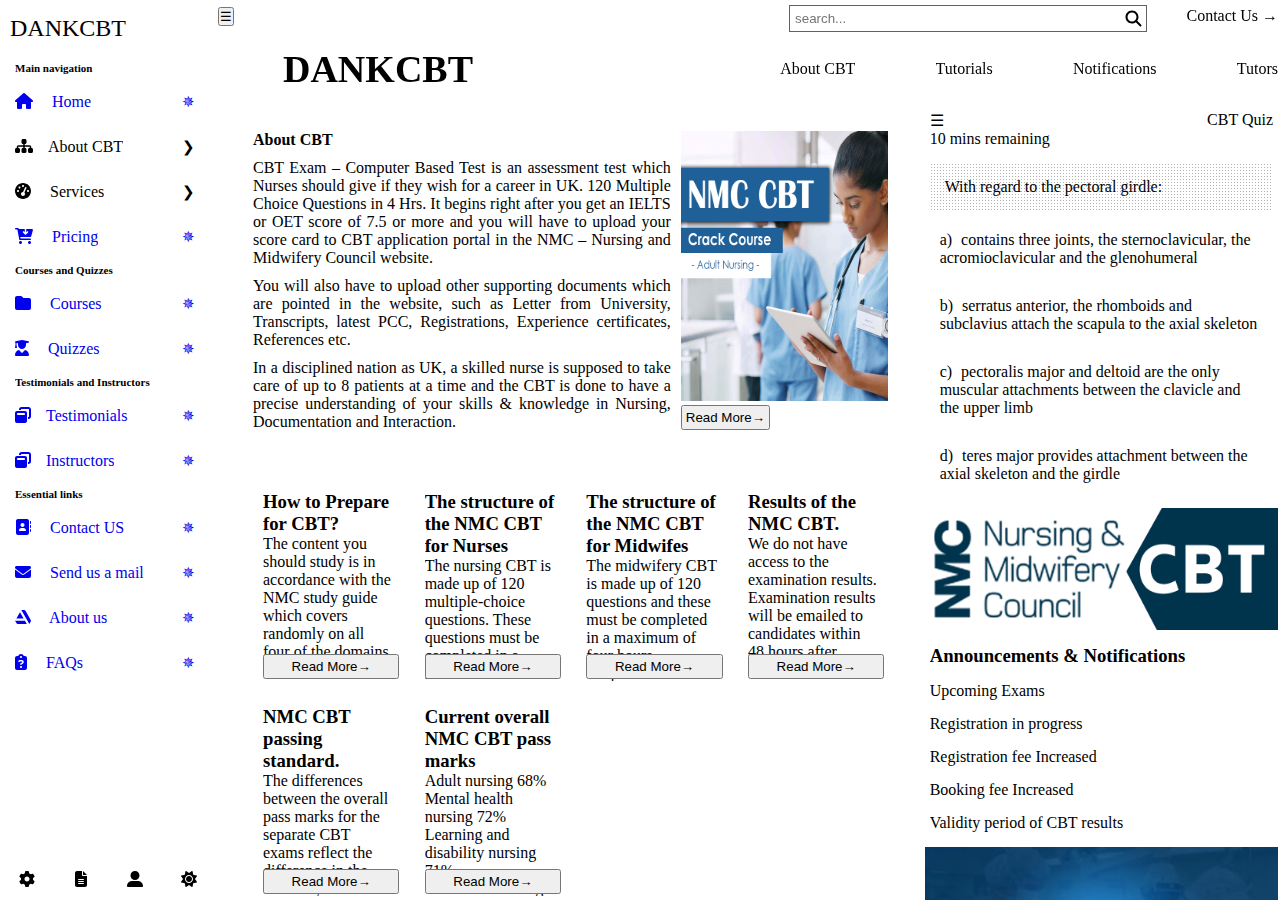
==== index.html @ aaccd307 "my commit" ====
<!DOCTYPE html>
<html lang="en">
<head>
    <meta charset="UTF-8">
    <meta http-equiv="X-UA-Compatible" content="IE=edge">
    <meta name="viewport" content="width=device-width, initial-scale=1.0">
    <link rel="shortcut icon" href="./assets/favicon_io/android-chrome-512x512.png" type="image/x-icon">
    <link rel="stylesheet" href="./css/style.css">
    <script async src="./assets/fontawesome/js/all.min.js"></script>
    <script defer src="./js/sidebar.js" type="module"></script>
    <title>|DankCBT|Home|</title>
</head>
<body class="sunn-theme">
    <div id="app">
        <div class="sidebar ">
            <div class="sidebar-header">
                DANKCBT 
            </div>
            <div class="sidebar-navs">
                <h5 class="nav-title">Main navigation</h5>
                <div class="main-navigation nav-group">

                    <a class="nav-link active" href="javascript:void(0)">
                        <div><i class="fa-solid fa-house nav-icon"></i><span> Home</span></div>
                        <div class="side-icon"><span>&#10037;</span></div>
                    </a>
                    <div class="nav-item " href="javascript:void(0)">
                        <div class="nav-link">
                            <div><i class="fa-solid fa-sitemap nav-icon"></i><span>About CBT</span> </div>
                            <div class="side-icon">&#10095;</div> 
                        </div>
                        <div class="nav-dropdown">
                            <a href="javascript:void(0)"><span>About NMC CBT</span> <span>&#9784</span></a>
                            <a href="javascript:void(0)"><span>CBT Structure</span> <span>&#9784</span></a>
                            <a href="javascript:void(0)"><span>NMC CBT Results</span> <span>&#9784</span></a>
                        </div>
                    </div>
                    <div class="nav-item" href="javascript:void(0)">
                        <div class="nav-link ">
                            <div><i class="fa-solid fa-gauge-high nav-icon"></i><span> Services</span></div>
                            <div class="side-icon"><span>&#10095;</span></div>
                        </div>
                        <div  class="nav-dropdown bg-radial">
                            <a href="javascript:void(0)"><span>NMC CBT Booking</span> <span>&#9784</span></a>
                            <a href="javascript:void(0)"><span>NMC registration Process</span> <span>&#9784</span></a>
                            <a href="javascript:void(0)"><span>CBT learning platform</span> <span>&#9784</span></a>
                            <a href="javascript:void(0)"><span>CBT practice quiz</span> <span>&#9784</span></a>
                            <a href="javascript:void(0)"><span>Interview Process</span> <span>&#9784</span></a>
                            <a href="javascript:void(0)"><span>CV process</span> <span>&#9784</span></a>
                            <a href="javascript:void(0)"><span>Job Application Process</span> <span>&#9784</span></a>
                            <a href="javascript:void(0)"><span>Visa Application Process</span> <span>&#9784</span></a>      
                        </div>
                    </div>
                    <a class="nav-link " href="javascript:void(0)">
                        <div><i class="fa-solid fa-cart-arrow-down nav-icon"></i><span> Pricing</span></div>
                        <div class="side-icon"><span>&#10037;</span></div>
                    </a>
                </div>

                <h5 class="nav-title">Courses and Quizzes</h5>
                <div class="courses-quizzes nav-group">
                    <a class="nav-link" href="javascript:void(0)">
                        <div><i class="fa-solid fa-folder nav-icon"></i><span> Courses</span></div>
                        <div class="side-icon"><span>&#10037;</span></div>
                    </a> 
                    <a class="nav-link" href="javascript:void(0)">
                        <div><i class="fa-solid fa-user-graduate nav-icon"></i><Span> Quizzes</Span></div>
                        <div class="side-icon"><span>&#10037;</span></div>
                    </a>
                </div>

                <h5 class="nav-title">Testimonials and Instructors</h5>
                <div class="testimonials nav-group">
                    <a class="nav-link" href="javascript:void(0)">
                        <div><i class="fa-solid fa-window-restore nav-icon"></i><span>Testimonials</span></div>
                        <div class="side-icon"><span>&#10037;</span></div>
                    </a>
                    <a class="nav-link" href="javascript:void(0)">
                        <div><i class="fa-solid fa-window-restore nav-icon"></i><span>Instructors</span></div>
                        <div class="side-icon"><span>&#10037;</span></div>
                    </a>
                </div>

                <h5 class="nav-title">Essential links</h5>
                <div class="essential-link nav-group">
                    <a class="nav-link" href="javascript:void(0)">
                        <div><i class="fa-solid fa-address-book nav-icon"></i><span> Contact US</span></div>
                        <div class="side-icon"><span>&#10037;</span></div>
                    </a>
                    <a class="nav-link" href="javascript:void(0)">
                        <div><i class="fa-solid fa-envelope nav-icon"></i><span> Send us a mail</span></div>
                        <div class="side-icon"><span>&#10037;</span></div> 
                    </a>
                    <a class="nav-link" href="javascript:void(0)">
                        <div><i class="fa-brands fa-artstation nav-icon"></i><span> About us</span></div>
                        <div class="side-icon"><span>&#10037;</span></div>
                    </a>
                    <a class="nav-link" href="javascript:void(0)">
                        <div><i class="fa-solid fa-clipboard-question nav-icon"></i></i><span> FAQs</span></div>
                        <div class="side-icon"><span><span>&#10037;</span></span></div>
                    </a>
                </div>
            </div>
            <div class="sidebar-footer">
                <div class="settings sidebar-footer-item" title="settings"><i class="fa-solid fa-gear"></i></div>
                <div class="quiz sidebar-footer-item" title="quiz"><i class="fa-solid fa-file-lines"></i></div>
                <div class="user-account sidebar-footer-item" title="account"><i class="fa-solid fa-user-large"></i></div>
                <div class="theme sidebar-footer-item" title="theme"><i class="fa-solid fa-sun"></i></div>
            </div>
            <div class="sidebar-modal bg-radial">
                <div class="sidebar-modal-btn-close">&times;</div>
                <div class="settings modal-item">
                    <div>
                        <div>
                            <input type="checkbox" name="cookie" id="cookie" data-id="cookie-notice">
                            <label for="cookie">Allow Cookies</label>
                        </div>
                        <div>
                            <input type="checkbox" name="data-collection" id="data-collection" data-id="data-collection-notice">
                            <label for="data-collection">Permit Data Collection</label>
                        </div>
                        <div>
                            <input type="checkbox" name="data-storage" id="data-storage" data-id="storage-notice">
                            <label for="data-storage">Allow Data storage</label>
                        </div>
                        <div>
                            <input type="checkbox" name="data-protection" id="data-protection" data-id="data-protection-notice">
                            <label for="data-protection">Data Protection Policy</label>
                        </div>
                        <div>
                            <input type="checkbox" name="privacy-policy" id="privacy-policy" data-id="privacy-policy">
                            <label for="privacy-policy">Read our privacy policy</label>
                        </div>
                        <div>
                            <input type="checkbox" name="install-pwa" id="install-pwa" data-id="install-pwa">
                            <label for="install-pwa">install as an PWA app</label>
                        </div>
                    </div>

                </div>
                <div class="quiz modal-item">
                    <div>
                        <div>
                            <input type="checkbox" name="install-android" id="install-android">
                            <label for="install-android">install Android Quiz App</label>  
                        </div>
                        <div>
                            <input type="checkbox" name="install-windows" id="install-windows">
                            <label for="install-windows">install Windows Quiz App</label>  
                        </div>
                        <div>
                            <span>&rarr;</span>
                            <label for="web">Visit Our Web Quiz App</label>  
                        </div>
                    </div>
                </div>
                <div class="user-acount modal-item">
                    <div class="image-group">
                        <div class="account-image">
                            <img src="./assets/images/profile/4zevar160400009.jpg" alt="">
                        </div>
                        <div class="btn-login"><span>Login</span> <span style="font-size:28px;">&rarr;</span></div>
                        <div class="btn-logout"><span>Logout</span> <span style="font-size:28px;">&rarr;</span></div>
                    </div>
                    <div class="account-details">
                        <div><div>Username:</div><div>Anita Karikari</div></div>
                        <div><div>email:</div><div>Anita Karikari</div></div>
                    </div>
                </div>
                <div class="theme modal-item">
                    <div class="tab">
                        <div class="tab-header">
                            <h4 class="tab-item active">Light Themes</h4>
                            <h4 class="tab-item">Dark Themes</h4>
                        </div>
                       
                        <div class="tab-content">
                            <div class="light-content content-item active">
                                <div class="light-theme light" data-theme="light-theme">
                                    <span>Light Theme</span>
                                    <label class="switch">
                                        <input type="checkbox">
                                        <span class="slider round"></span>
                                    </label>
                                </div>
                                <div class="light-theme gray" data-theme="gray-theme">
                                    <span>Gray Theme</span>
                                    <label class="switch">
                                        <input type="checkbox">
                                        <span class="slider round"></span>
                                    </label>
                                </div>
                                <div class="light-theme sunny" data-theme="sunny-theme">
                                    <span>Sunny Theme</span>
                                    <label class="switch">
                                        <input type="checkbox">
                                        <span class="slider round"></span>
                                    </label>
                                </div>
                            </div>
    
                            <div class="dark-content content-item">
                                <div class="dark-theme dark" data-theme="dark-theme">
                                    <span>Dark Theme</span>
                                    <label class="switch">
                                        <input type="checkbox" name="dark-theme">
                                        <span class="slider round"></span>
                                    </label>
                                </div>
                                <div class="dark-theme Black" data-theme="black-theme">
                                    <span>Black Theme</span>
                                    <label class="switch">
                                        <input type="checkbox">
                                        <span class="slider round"></span>
                                    </label>
                                </div>
                            </div>    
                        </div>
    
                    </div>
                </div>
                
            </div>
        </div>
        <div class="content bg-radial">
            <header class="big-header bg-radial">
                <div class="toolbar-1 bg-radial">
                    <button class="close">&#9776;</button>
                    <div class="toolbar-1-aside toolbar-item">
                        <div class="search">
                            <input type="search" name="search" id="search" placeholder="search...">
                            <i class="fa fa-search btn-search"></i>
                        </div>
                        <div class="floating-contact-button ">
                            <div class="btn-header-contact-us"><span>Contact Us </span> <span class="arrow-right">&rarr;</span></div>
                            <div class="header-dropdown-contact">
                                <div class="email toolbar-item-dropdown ">
                                    <a href="mailto:dankcbt@gmail.com"><i class="fa fa-envelope"></i><span> dankcbt@gmail.com</span></a>
                                </div>
                                <div class="phone toolbar-item-dropdown">
                                    <a href="tel:+233247977331"><i class="fa fa-phone"></i><span>(+233) 0247977331</span></a> 
                                </div>
                                <div class="toolbar-item-dropdown">
                                    <a href="https://wa.me/233262563939?text=Welcome to DankCBT. How may we help you?" >
                                        <i class="fa-brands fa-whatsapp"></i><span>(+233) 0262563939</span>
                                    </a>
                                </div>
                            </div>
                        </div>
                    </div>
                        
                </div>
                <div class="toolbar-2 bg-radial">
                    <div class="logo-box">
                        <div class="site-logo"><img></div>
                        <div class="site-name">DANK<span>CBT</span></div>
                    </div>
                    <div>About CBT</div>
                    <div>Tutorials</div>
                    <div>Notifications</div>
                    <div>Tutors</div>
                    <!-- <div class="account">
                        <i class="fa-solid fa-user"></i>
                    </div> -->
                </div>
            </header>
            <main class="main">
                <div class="main-section">
                    <div class="about-cbt-container">
                    <section class="about-cbt">
                        <div class="text-box cbt-box">
                            <h4>About CBT</h4>
                            <p>
                                CBT Exam – Computer Based Test is an assessment test which Nurses should give if they wish for a career in UK. 120 Multiple Choice Questions in 4 Hrs. It begins right after you get an IELTS or OET score of 7.5 or more and you will have to upload your score card to CBT application portal in the NMC – Nursing and Midwifery Council website.
                            </p>
                            <p>
                                You will also have to upload other supporting documents which are pointed in the website, such as Letter from University, Transcripts, latest PCC, Registrations, Experience certificates, References etc.
                            </p>
                            <p>
                                In a disciplined nation as UK, a skilled nurse is supposed to take care of up to 8 patients at a time and the CBT is done to have a precise understanding of your skills & knowledge in Nursing, Documentation and Interaction.
                            </p>   
                        </div>
                        <div class="cbt-side-box">
                            <div><img src="./assets/images/CBT-Banner/UK-NMC-CBT-Product-1080.jpg" alt="" style="width:100%; height:270px;"></div>
                            <button class="read-more"><span>Read More</span><span>&rarr;</span> </button>
                        </div>
                    </section>
                    <section class="section features">
                            <div class="features-list">
                                <div class="list-item">
                                    <h3>How to Prepare for CBT?</h3>
                                    <div>
                                        <p>
                                            The content you should study is in accordance with the NMC study guide which covers randomly on all four of the domains and questions specific to adult nursing. These topics are Professional values, Communication, and interpersonal skills, nursing practice, and decision making Leadership management.
                                        </p>
                                        <p>
                                            There are many online and offline coaching classes across the globe but we would highly recommend that practice for yourself ie. buy the appropriate Book to study and practice the mock test from any of the below references. This site provides Free NMC CBT mock tests/questions for you to practice.
                                        </p>
                                    </div>
                                    <button class="read-more"><span>Read More</span><span>&rarr;</span> </button>  
                                </div>
                                <div class="list-item">
                                    <h3>The structure of the NMC CBT for Nurses</h3>
                                    <div>
                                        <p>
                                            The nursing CBT is made up of 120 multiple-choice questions. These questions must be completed in a maximum of four hours.
                                        </p>
                                        <p>
                                            <ul>
                                                <li>
                                                    50 questions will be the application of generic nursing competencies to the specific field of nursing being applied for, for example, as applied to the adult, child, person with a learning disability or person with a mental health problem.
                                                </li>
                                                <li>
                                                    50 questions will relate to generic nursing competencies found in each domain ofnursing.
                                                </li>
                                                <li>
                                                    20 questions will focus solely on the specific competencies required for the field of nursing being applied for.
                                                </li>
                                            </ul>
                                        </p>
                                    </div>
                                    <button class="read-more"><span>Read More</span><span>&rarr;</span> </button>
                                </div>
                                <div class="list-item">
                                    <h3>The structure of the NMC CBT for Midwifes</h3>
                                    <div>
                                        <p>
                                            The midwifery CBT is made up of 120 questions and these must be completed in a maximum of four hours.
                                        </p>
                                        <p>
                                            <ul>
                                                <li>
                                                    60 questions will focus on general theoretical and technical instruction for midwives.
                                                </li>
                                                <li>
                                                    60 questions will assess subjects specific to the activities of midwives
                                                </li>
                                            </ul>
                                        </p>
                                    </div>
                                    <button class="read-more"><span>Read More</span><span>&rarr;</span> </button>
                                </div>
                                <div class="list-item">
                                    <h3>Results of the NMC CBT.</h3>
                                    <div>
                                        <p>
                                            We do not have access to the examination results.
                                        </p>
                                        <p>
                                            Examination results will be emailed to candidates within 48 hours after taking theexamination. You can also obtain your results within 48 business hours by logging in to your Pearson VUE account which you will have created when booking your exam.
                                        </p>
                                        <p>
                                            Candidates will receive a Pass or Fail result. Any further feedback on test resultscannot be disclosed to candidates. 
                                            This is to ensure that the integrity of the testis protected and any future attempts to sit the test are not aided.
                                        </p>
                                        <button class="read-more"><span>Read More</span><span>&rarr;</span> </button>
                                    </div>
                                </div>
                                <div class="list-item">
                                    <h3>NMC CBT passing standard.</h3>
                                    <div>
                                        <p>
                                            The differences between the overall pass marks for the separate CBT exams reflect the difference in the difficulty of individual questions within the exam.
                                        </p>
                                        <p>
                                            No exam is easier or harder to pass and all exams are benchmarked against the same expected performance of nurses and midwives at the point of entry to the UK register who can demonstrate safe and effective practice.
                                        </p>
                                    </div> 
                                    <button class="read-more"><span>Read More</span><span>&rarr;</span> </button> 
                                </div>
                                <div class="list-item">
                                    <h3>Current overall NMC CBT pass marks</h3>
                                    <div>
                                        <ol>
                                            <li>Adult nursing 68%</li>
                                            <li>Mental health nursing 72%</li>
                                            <li>Learning and disability nursing 71%</li>
                                            <li>Children’s nursing 71%</li>
                                            <li>Midwifery 63%</li>
                                        </ol>
                                    </div>
                                    <button class="read-more"><span>Read More</span><span>&rarr;</span> </button>
                                </div>
                            </div>
                    </section>
                    </div>
                    <section class="section services">
                        <h2 style="font-weight:bolder;">OUR SERVICES</h2>
                        <div class="service-list">
                            <div class="list-item">
                                <h2>NMC CBT Booking</h2>
                                <div></div>
                                <button class="read-more"><span>Read More</span><span>&rarr;</span> </button>
                            </div>
                            <div class="list-item">
                                <h2>Visa Application</h2>
                                <div></div> 
                                <button class="read-more"><span>Read More</span><span>&rarr;</span> </button> 
                            </div>
                            <div class="list-item">
                                <h2>CBT Voucher Purchases</h2>
                                <div></div>
                                <button class="read-more"><span>Read More</span><span>&rarr;</span> </button>
                            </div>
                            <div class="list-item">
                                <h2>UK NMC Registration Process</h2>
                                <div></div>
                                <button class="read-more"><span>Read More</span><span>&rarr;</span> </button>
                            </div>
                            <div class="list-item">
                                <h2>Interview Process</h2>
                                <div></div>
                                <button class="read-more"><span>Read More</span><span>&rarr;</span> </button>
                            </div>
                            <div class="list-item">
                                <h2>Job Application Process</h2>
                                <div></div>
                                <button class="read-more"><span>Read More</span><span>&rarr;</span> </button>
                            </div>
                            <div class="list-item">
                                <h2>CV process</h2>
                                <div></div>
                                <button class="read-more"><span>Read More</span><span>&rarr;</span> </button>
                            </div>
                            <div class="list-item">
                                <h2>CBT tutorials</h2>
                                <div></div>
                                <button class="read-more"><span>Read More</span><span>&rarr;</span> </button>
                            </div>
                        </div>
                    </section>
                    <section class="contact-box">
                        <div class="mail-form">
                            <h2>Send Us a Mail /  Contact Us</h2>
                            <form class="form-send-mail">
                                <div class="form-group">
                                    <div class="input-group">
                                        <label for="name">Fullname:</label>
                                        <input type="text" name="name" id="name">
                                    </div>
                                    <div class="input-group">
                                        <label for="phone-number">Phone Number:</label>
                                        <input type="tel" name="phone-number" id="phone-number">
                                    </div>
                                    <div class="input-group">
                                        <label for="email">Your Email:</label>
                                        <input type="email" name="email" id="email">
                                    </div>
                                    <div class="input-group">
                                        <label for="subject">Email Subject:</label>
                                        <input type="text" name="subject" id="subject">
                                    </div>
                                    <div class="input-group">
                                        <label for="message">Message</label>
                                        <textarea name="message" id="message" rows="8"></textarea>
                                    </div>
                                </div>
                                <div class="button-group">
                                    <button class="clear" type="reset">Clear</button>
                                    <button class="send" type="submit">Send</button>
                                </div>
                            </form>
                        </div>
                        <div class="google-map">
                            <h2><i class="fa fa-globe"></i> Our Location</h2>
                            <div class="mapouter" style="z-index: 1;">
                                <div class="gmap_canvas"><iframe width="515" height="500" id="gmap_canvas"
                                        src="https://maps.google.com/maps?q=tamale&t=&z=15&ie=UTF8&iwloc=&output=embed" frameborder="0"
                                        scrolling="no" marginheight="0" marginwidth="0"></iframe><a href="https://putlocker-is.org"></a><br>
                                    <style>
                                        .mapouter {
                                            position: relative;
                                            text-align: right;
                                            height: 400px;
                                            width: 100%;
                                        }
                                    </style><a href="https://www.embedgooglemap.net">embedgooglemap.net</a>
                                    <style>
                                        .gmap_canvas {
                                            overflow: hidden;
                                            background: none !important;
                                            height: 400px;
                                            width: 100%;
                                        }
                                    </style>
                                </div>
                            </div>
                       
                        </div>
                    </section>
                    <section class="testimonials" style="background-image:url('./assets/images/CBT-Banner/WEBSITE-CBT-300x169.jpg') ;">
                        <h2>Testimonials</h2>
                        <div>
                            <div class="slider-group">
                                <div class="slider-image">
                                    <!-- <img src="./assets/images/CBT-Banner/WEBSITE-CBT-300x169.jpg" alt="" > -->
                                </div>
                                <div class="slider-text"></div>

                            </div> 
                        </div>
                    </section>
                </div>
                <div class="main-aside">
                    <div class="quiz-container">
                        <div class="header bg-radial">
                            <div class="time-header">
                                <div class="quiz-list">&#9776;</div>
                                <div class="name">CBT Quiz</div>
                                <!-- <div class="timer">
                                    <div class="time-pointer"></div> 
                                </div> -->
                            </div>
                            <div class="time-text"> 10 mins remaining</div>
                            <div class="time-range">
                                <div class="time-range-inner"></div>
                            </div>
                        </div>
                        <div class="question bg-dark-radial">
                            With regard to the pectoral girdle:
                        </div>
                        <div class="options">
                            <div class="input-group">
                                <label for="option 1">
                                   <span >a)</span> 
                                   <span>contains three joints, the sternoclavicular, the acromioclavicular and the glenohumeral</span>
                                </label>
                                <!-- <input type="radio" name="ans" id=""> -->
                            </div>
                            <div class="input-group">
                                <label for="option 2">
                                    <span>b)</span>
                                    <span>serratus anterior, the rhomboids and subclavius attach the scapula to the axial skeleton</span>
                                </label>
                                <!-- <input type="radio" name="ans" id=""> -->
                            </div>
                            <div class="input-group">
                                <label for="option 3">
                                    <span>c)</span>
                                    <span>pectoralis major and deltoid are the only muscular attachments between the clavicle and the upper limb</span>  
                                </label>
                                <!-- <input type="radio" name="ans" id=""> -->
                            </div>
                            <div class="input-group">
                                <label for="option 4">
                                    <span>d)</span>
                                    <span>teres major provides attachment between the axial skeleton and the girdle</span>
                                </label>
                                <!-- <input type="radio" name="ans" id=""> -->
                            </div>
                        </div>
                    </div>
                    <div class="banner-adds">
                        <img src="./assets/images/CBT-Banner/blog.png" alt="">
                    </div>
                    <div class="notifications">
                        <h3>Announcements & Notifications</h3>
                        <div>Upcoming Exams</div>
                        <div>Registration in progress</div>
                        <div>Registration fee Increased</div>
                        <div>Booking fee Increased</div>
                        <div>Validity period of CBT results</div>
                    </div>
                    
                    <div class="banner-adds">
                        <img src="./assets/images/CBT-Banner/WEBSITE-CBT-300x169.jpg" alt="">
                        <div class="overlay"></div>
                        <div class="text-group">
                            <h5>Are you planning to work in the Uk as a nurse?</h5>
                            <h4>We are here to assist you attain your dream</h4> 
                            <a href="#"><span>Read</span> <span>&rarr;</span></a> 
                        </div>
                        
                    </div>
                    <div class="cbt-courses-adds">
                        <h4>List of Courses</h4>
                        <ul>
                            <li>Adult Nursing</li>
                            <li>Nursing Associate</li>
                            <li>Mental health</li>
                            <li>Midwifery</li>
                            <li>IELTS... Coming Soon</li>
                        </ul>
                        
                    </div>
                    <div class="facility-adds">
                        <img src="./assets/images/hospital/1_5998810.png" alt="">
                        <div class="overlay"></div>
                        <div class="text-group">
                            <h5>UK Nursing Job Interview</h5>
                            <h4>& Job Application Process </h4> 
                            <a href="#"><span>Read</span> <span>&rarr;</span></a> 
                        </div>
                    </div>
                </div>
            </main>
            <footer class="main-footer bg-radial">
                <div class="footer-top">
                    <section class="footer-section">
                        <h2>About us</h2>
                        <div>
                            Lorem ipsum, dolor sit amet consectetur adipisicing elit. Esse officiis exercitationem magnam nam? Ipsa animi accusamus nostrum saepe voluptate totam mollitia impedit odio, maxime dolorum laboriosam aspernatur incidunt maiores modi nesciunt provident earum quos? Sed inventore, mollitia quam vitae minus impedit esse! Accusantium cumque quia rerum maiores fugiat sapiente eveniet!
                        </div>
                    </section>
                    <section class="footer-section contact">
                        <h2>Contact US</h2>
                        <div class="contact">
                            <a href=""><i class="fa-solid fa-location-dot"></i><span>Location</span></a>
                            <a href="mailto:dankcbt@gmail.com"><i class="fa-solid fa-envelope"></i><span>dankcbt@gmail.com</span></a>
                            <a href="tel:+233247977331"><i class="fa-solid fa-phone"></i><span>0247977331</span></a>
                            <a href="https://wa.me/233277800500?text=Welcome to DankCBT. How may we help you?" >
                                <i class="fa-brands fa-square-whatsapp"></i><span>(+233) 0277800500</span>
                            </a>
                            <a href="https://wa.me/233262563939?text=Welcome to DankCBT. How may we help you?" >
                                <i class="fa-brands fa-whatsapp"></i><span>(+233) 0262563939</span>
                            </a>
                        </div>
                    </section>
                    <section class="links">
                        <h2>Essential Links</h2>
                        <div class="essential-links">
                            <a href="#">Home</a>
                            <a href="#">About CBT</a>
                            <a href="#">Courses</a>
                            <a href="#">Services</a>
                            <a href="#">contact us</a>
                            <a href="#">Frequently asked Questions</a>
                        </div>
                    </section> 
                </div>
                <div class="footer-bottom">
                    <div class="copy-right">
                        <span class="copy">&copy; </span>
                        <span class="site-name">Dankcbt. </span>
                        <span class="date">22-may-2022 </span>
                        <span>All Rights Reserved.</span> 
                    </div>
                    <div class="terms-conditions"><span>Terms and Conditions</span><span>Privacy Policy</span></div>
                </div>
            </footer>

            <div class="site-overlay"></div>
            <div class="site-policies">
                <button class="btn-close-policy">&times;</button>
                <div class="privacy-notices">
                    <div class="cookie-notice">
                        <h3>Cookie Notice</h3>
                        <p>
                            Our Website Uses cookies to ensure you get the best experience on our site. By Using Our Website, cookies will be required to ensure a smooth browsing experience. Find further information on our privacy policy: <a href="#policy-data-collection">Cookie Policy</a>
                        </p>
                        <div class="button-group">
                            <button type="button" class="cancel">Cancel</button>
                            <button type="button" class="allow">Allow</button>
                        </div>
                    </div>
                    <div class="data-collection-notice">
                        <h3>Data collection Notice</h3>
                        <p>
                            Our Website collect data to ensure that you get a more tailored experience on our site. By Using Our Website, information would be automatically collected such as Your browser's information, Protocols, Requests etc. as well as manaually provided information such as form fields. Find further information on our <a href="#privacy-policies">Privacy Policy</a>
                        </p>
                        <div class="button-group">
                            <button type="button" class="cancel">Cancel</button>
                            <button type="button" class="allow">Allow</button>
                        </div>
                    </div>
                    <div class="storage-notice">
                        <h3>Data Storage Notice</h3>
                        <p>
                            Our Website Store site data in a database to prevent data loss and to ensure a smooth browsing experience on our site. By Using Our Website, information would be automatically collected such as Your browser's information, Protocols, Requests etc. as well as manaually provided information such as form fields. Find further information on our <a href="#privacy-policies">Privacy Policy</a>
                        </p>
                        <div class="button-group">
                            <button type="button" class="cancel">Cancel</button>
                            <button type="button" class="allow">Allow</button>
                        </div>
                    </div>
                    <div class="data-protection-notice ">
                        <h3>Data Protection</h3>
                        <p>
                            We take the protection of your personal data very serious. We treat your personal data as confidential and in accordance with the statutory data protection regulations. If you use this website, various pieces of personal data will be collected. This privacy policy explains what information we collect and what we use it for. It also explains how and for what purpose this happens. Please note that data transmitted via the internet (e.g. via email communication) may be subject to security breaches. Complete protection of your data from third-party access is not guaranteed.. Find further information on our <a href="#privacy-policies">Privacy Policy</a>
                        </p>
                        <div class="button-group">
                            <button type="button" class="cancel">Cancel</button>
                            <button type="button" class="allow">Allow</button>
                        </div>
                    </div>
                </div>
                
                
                <div class="data-policies" id="privacy-policies">
                    <h2 class="blue">Privacy Policy</h2>
                    <div id="policy-data-collection">
                        <h3 class="blue">1. An overview of data protection</h3>
                        <div>
                            <h4 class="blue">General</h4>
                            <p>
                                The following gives a simple overview of what happens to your personal information when you visit our website. Personal information is any data with which you could be personally identified. Detailed information on the subject of data protection can be found in our privacy policy found below.
                            </p>
    
                            <h4 class="blue">Data collection on our website</h4>
                            <h5>Who is responsible for the data collection on this website?</h5>
                            <p>
                                The data collected on this website are processed by the site automated managers.
                            </p>
                            <h5>How do we collect your data?</h5>
                            <p>
                                Data is collected when you browse through our site - data you enter on a contact form, location, payments and subscriptions to our products. Other information are collected automatically when you visit the website. These data are primarily technical data such as the browser and operating system you are using or when you accessed the page. These data are collected automatically as soon as you enter our website.
                            </p> 
                            <h5>What do we use your data for?</h5>
                            <p>
                                Data colected are used to improve our site performance, enhance courses and learning platform of the site, for processing of payments and other transactions. To Provide tailored resources to suit visitors's need, enhance our online learning environment and track subscribers progress, enhance our quizzes and flashcards.
                                Other data can be used to analyze how visitors use the site.
                            </p>
                            <h5>What rights do you have regarding your data?</h5>
                            <p>
                                You always have the right to request information about your stored data, its origin, its recipients, and the purpose of its collection at no charge. You also have the right to request that it be corrected, blocked, or deleted. You can contact us at any time using the address given in the legal notice if you have further questions about the issue of privacy and data protection. You may also, of course, file a complaint with the competent regulatory authorities.
                            </p>
                            <h4 class="blue">Analytics and third-party tools</h4>
                            <p>
                                Third party tools are involved in payment processing and may store your payment records.
                            </p>
    
                        </div>
                    </div>
                    <div id="policy-data-storage">
                        <h3 class="blue">2. General information and mandatory information</h3>
                        <div>
                            <h4 class="blue">Data protection</h4>
                            <p>
                                We take the protection of your personal data very serious. We treat your personal data as confidential and in accordance with the statutory data protection regulations. If you use this website, various pieces of personal data will be collected. This privacy policy explains what information we collect and what we use it for. It also explains how and for what purpose this happens. Please note that data transmitted via the internet (e.g. via email communication) may be subject to security breaches. Complete protection of your data from third-party access is not guaranteed.
                            </p>
                            <h4 class="blue">Revocation of your consent to the processing of your data</h4>
                            <p>
                                Many data processing operations are only possible with your express consent. You may revoke your consent at any time. You can mail us or  visit our site's settings to revoke/invoke your consent. The data processed before we receive your request may still be processed. 
                            </p>
                            <h4 class="blue">Right to file complaints with regulatory authorities</h4>
                            <p>
                                If you suspect a breach of data protection regulations, you could file a complaint with the appropriate regulatory authorities in your jusrisdiction. The regulatory authority for matters related to data protection legislation herein stated is the Cyber Crime division (Ghana Police). you can also prompt the site administrators <a href="mailto:dankcbt@gmail.com">dankcbt@gmail.com</a>
                            </p>
                            <h4 class="blue">Data portability</h4>
                            <h5>Data process on our platform are saved/outputted in standard or machine readable format</h5>
                            <h4 class="blue">SSL or TLS encryption</h4>
                            <p>
                                This site uses SSL or TLS encryption for security reasons and for the protection of the transmission of confidential content. If SSL or TLS encryption is activated, the data you transfer to us cannot be read by third parties. communication to the serve is secured and data encrypted, passwords and other sensitive information are harshed before being persisted in our database.
                            </p>
                            <h4 class="blue">Information access, blocking, deletion</h4>
                            <p>
                                You have the right to be provided at any time with information free of charge about any of your personal data that is stored as well as its origin, the recipient and the purpose for which it has been processed. You also have the right to have this data corrected, blocked or deleted. You can contact us at any time using the address given in our legal notice if you have further questions on the topic of personal data.
                            </p>
    

                            
                        </div>
                    </div>
                    <div id="policy-data-collection">
                        <h3 class="blue">3. Data Collection</h3>
                        <h4 class="blue">Cookies</h4>
                        <p>
                            we use cookies on this website. Cookies do not harm your computer and do not contain any viruses. Cookies help make our website more user-friendly, efficient, and secure. Cookies are small text files that are stored on your computer and saved by your browser. Most of the cookies we use are so-called "session cookies." They are automatically deleted after exit the site or close the browser. Other cookies remain in your device's memory until you delete them manually or schedule time for their deletion. These cookies make it possible to recognize your browser when you next visit the site. You can configure your browser to inform you about the use of cookies so that you can decide on a case-by-case basis whether to accept or reject a cookie. Alternatively, your browser can be configured to automatically accept cookies under certain conditions or to always reject them, or to automatically delete cookies when closing your browser. Disabling cookies may limit the functionality of this website. The website has a keen interest in the storage of cookies to ensure provision of an optimized service and browsing experience. 
                        </p>
                        <h4 class="blue">Server log files</h4>
                        <p>
                            The site server collects and stores information that your browser automatically transmits to us in "server log files". The information collected includes:

                            <ul>
                                <li>Browser type and browser version (Navigator)</li>
                                <li>Operating system used (environment)</li>
                                <li>Referrer URL (request Urls)</li>
                                <li>Hostname of the accessing computer (Hostname)</li>
                                <li>Request Time</li>
                                <li>IP address</li>
                                <li>Request Protocol</li>
                            </ul>
                        </p>

                        <h4 class="blue">Contact form Processing</h4>
                        <p>
                            Should you send us questions or notices via the contact form, we will collect the data entered on the form, including the contact details you provide, to answer your question and any follow-up questions. We do not share this information without your permission. We will retain the data you provide on the contact form until you request its deletion, revoke your consent for its storage, or the purpose for its storage no longer needed.
                        </p>

                    </div>
                    <div id="policy-analytics">
                        <h3 class="blue">4. Analytics and advertising</h3>
                        <h4 class="blue">Google AdWords and Google Conversion Tracking</h4>
                        <p>
                            This website uses Google AdWords. AdWords is an online advertising program from Google Inc., 1600 Amphitheater Parkway, Mountain View, CA 94043, United States ("Google"). As part of Google AdWords, we use so-called conversion tracking. When you click on an ad served by Google, a conversion tracking cookie is set. Cookies are small text files that your internet browser stores on your computer. These cookies expire after 30 days and are not used for personal identification of the user. Should the user visit certain pages of the website and the cookie has not yet expired, Google and the website can tell that the user clicked on the ad and proceeded to that page. Each Google AdWords advertiser has a different cookie. Thus, cookies cannot be tracked using the website of an AdWords advertiser. The information obtained using the conversion cookie is used to create conversion statistics for the AdWords advertisers who have opted for conversion tracking. Customers are told the total number of users who clicked on their ad and were redirected to a conversion tracking tag page. However, advertisers do not obtain any information that can be used to personally identify users. If you do not want to participate in tracking, you can opt-out of this by easily disabling the Google Conversion Tracking cookie by changing your browser settings. In doing so, you will not be included in the conversion tracking statistics. Conversion cookies are stored based on Art. 6 (1) (f) DSGVO. The website operator has a legitimate interest in analyzing user behavior to optimize both its website and its advertising. For more information about Google AdWords and Google Conversion Tracking, see the Google Privacy Policy: https://www.google.de/policies/privacy/.
                        </p>
                    </div>


                </div>
            </div>


        </div>
    </div>
    <!-- <script src="./sidebar.js"></script>  -->
</body>
</html>
---- css/style.css ----
@import url("../assets/fontawesome/css/all.min.css");
@import url("./sidebar.css");
@import url("./content.css");
@import url("./quiz.css");
@import url("./theme/theme.css");
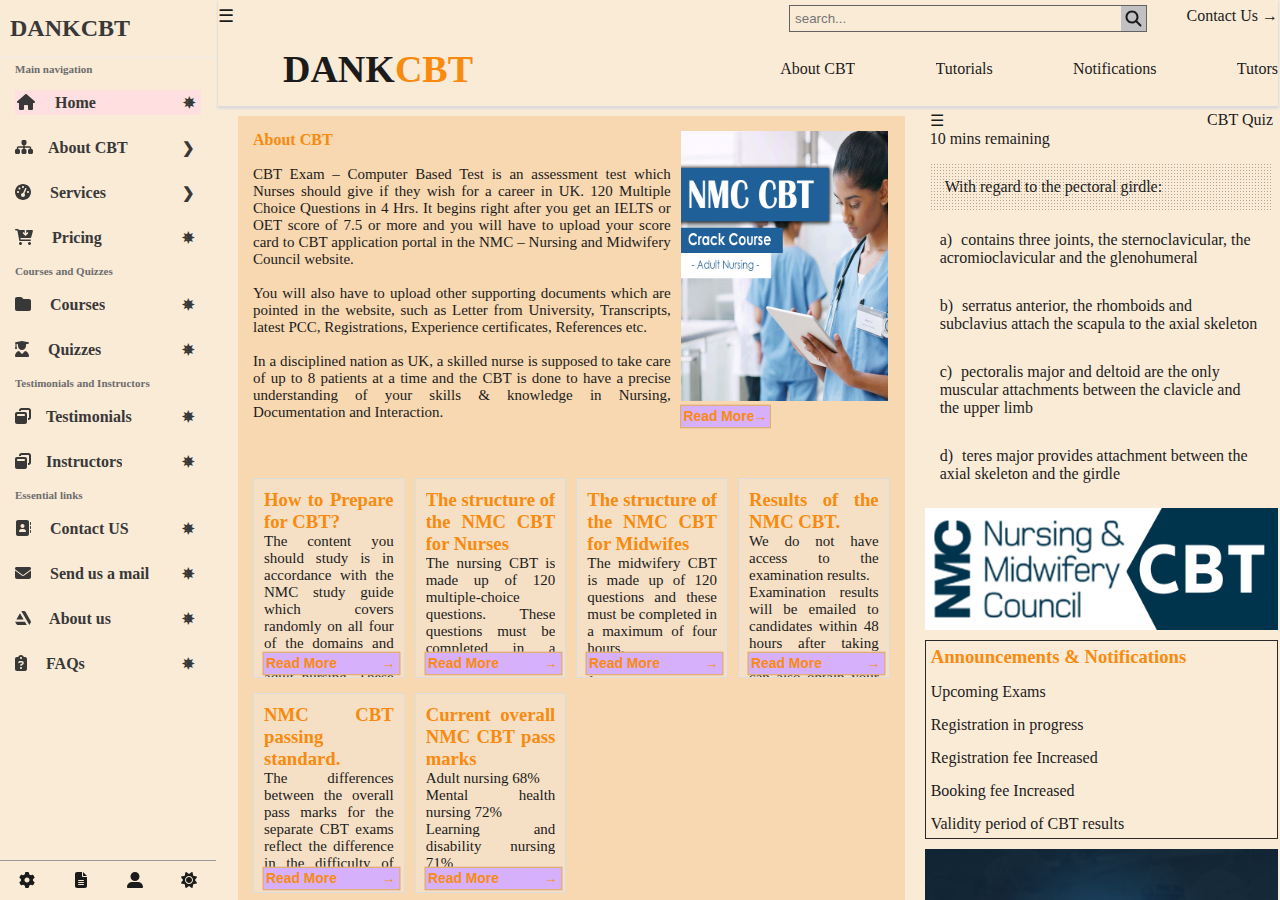
==== commit 216c0103: "theme" ====
--- a/index.html
+++ b/index.html
@@ -5,12 +5,13 @@
     <meta http-equiv="X-UA-Compatible" content="IE=edge">
     <meta name="viewport" content="width=device-width, initial-scale=1.0">
     <link rel="shortcut icon" href="./assets/favicon_io/android-chrome-512x512.png" type="image/x-icon">
+    <link rel="stylesheet" href="./css/theme/theme.css">
     <link rel="stylesheet" href="./css/style.css">
     <script async src="./assets/fontawesome/js/all.min.js"></script>
     <script defer src="./js/sidebar.js" type="module"></script>
     <title>|DankCBT|Home|</title>
 </head>
-<body class="sunn-theme">
+<body class="sunny-theme">
     <div id="app">
         <div class="sidebar ">
             <div class="sidebar-header">
--- a/css/theme/theme.css
+++ b/css/theme/theme.css
@@ -0,0 +1,6 @@
+
+@import url("./dark-theme.css");
+@import url("./black-theme.css");
+@import url("./white-theme.css");
+@import url("./gray-theme.css");
+@import url("./sunny-theme.css");
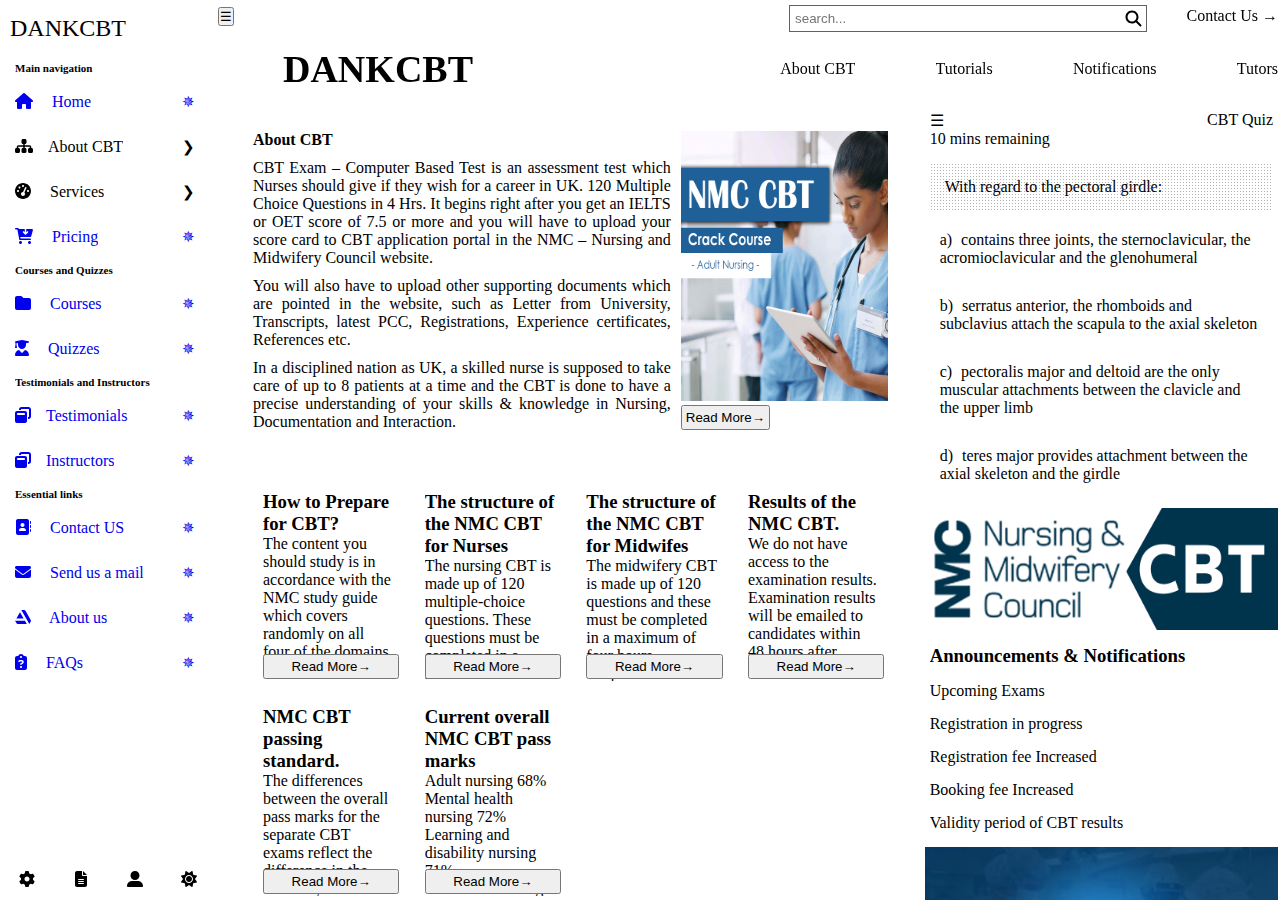
==== commit f9d615fc: "index.html" ====
--- a/index.html
+++ b/index.html
@@ -11,7 +11,7 @@
     <script defer src="./js/sidebar.js" type="module"></script>
     <title>|DankCBT|Home|</title>
 </head>
-<body class="sunny-theme">
+<body class="sunn-theme">
     <div id="app">
         <div class="sidebar ">
             <div class="sidebar-header">
--- a/css/theme/theme.css
+++ b/css/theme/theme.css
@@ -4,3 +4,4 @@
 @import url("./white-theme.css");
 @import url("./gray-theme.css");
 @import url("./sunny-theme.css");
+@import url("./utilities.css");
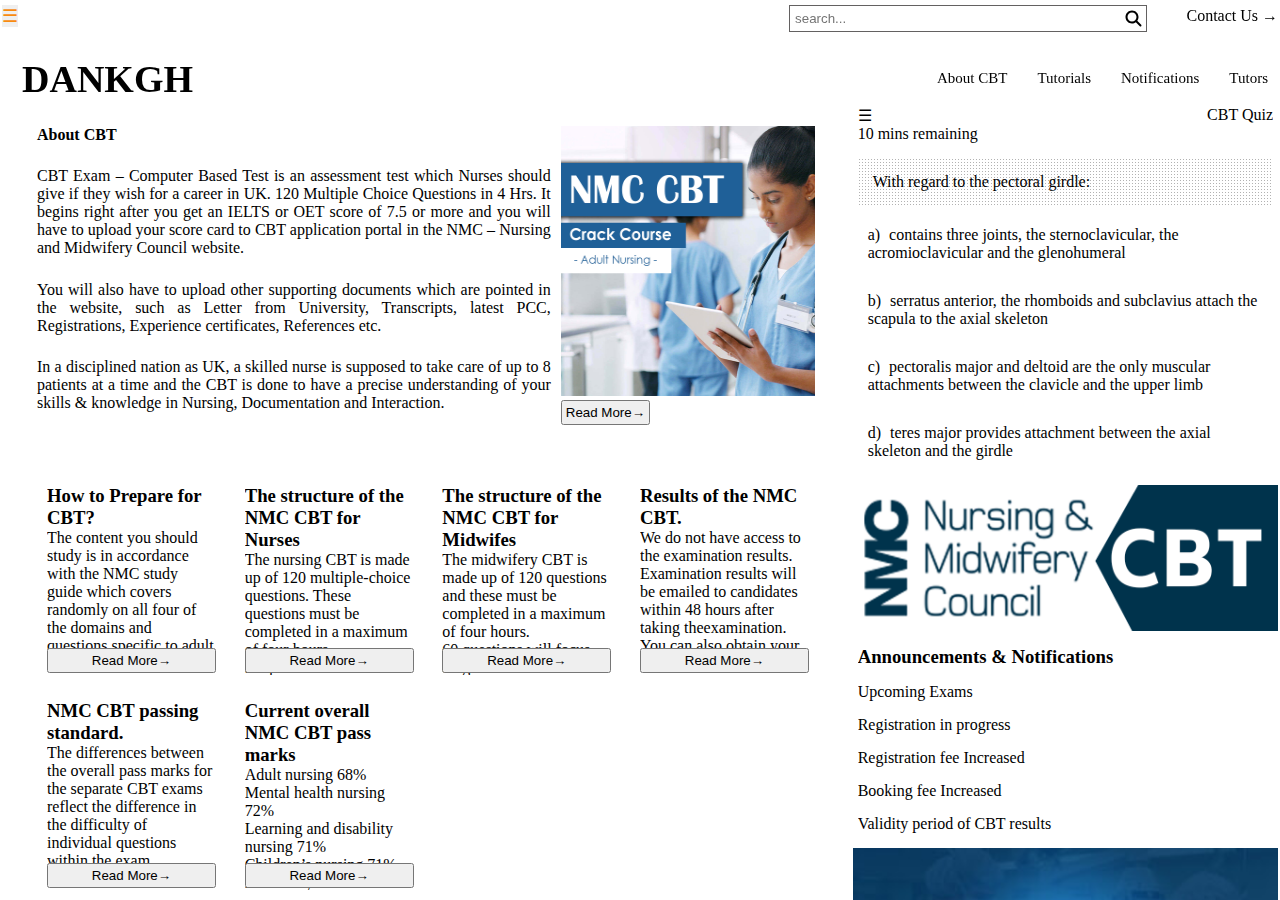
==== commit 02ccc89d: "loaded commit" ====
--- a/index.html
+++ b/index.html
@@ -4,18 +4,21 @@
     <meta charset="UTF-8">
     <meta http-equiv="X-UA-Compatible" content="IE=edge">
     <meta name="viewport" content="width=device-width, initial-scale=1.0">
-    <link rel="shortcut icon" href="./assets/favicon_io/android-chrome-512x512.png" type="image/x-icon">
+    <link rel="shortcut icon" href="./assets/favicon_io/favicon_io_text/favicon.ico" type="image/x-icon">
     <link rel="stylesheet" href="./css/theme/theme.css">
     <link rel="stylesheet" href="./css/style.css">
     <script async src="./assets/fontawesome/js/all.min.js"></script>
     <script defer src="./js/sidebar.js" type="module"></script>
-    <title>|DankCBT|Home|</title>
+    <title>DankGH</title>
 </head>
 <body class="sunn-theme">
+    <div class="body-overlay"></div>
     <div id="app">
         <div class="sidebar ">
+            <div class="sidebar-container">
             <div class="sidebar-header">
-                DANKCBT 
+                <div><span class="dank">DANK</span><span class="gh">GH</span></div>
+                <div><img src="./assets/favicon_io/favicon_io_icon/favicon.ico" alt=""></div>  
             </div>
             <div class="sidebar-navs">
                 <h5 class="nav-title">Main navigation</h5>
@@ -177,7 +180,7 @@
                        
                         <div class="tab-content">
                             <div class="light-content content-item active">
-                                <div class="light-theme light" data-theme="light-theme">
+                                <div class="light-theme light" data-theme="white-theme">
                                     <span>Light Theme</span>
                                     <label class="switch">
                                         <input type="checkbox">
@@ -223,10 +226,18 @@
                 
             </div>
         </div>
+        </div>
+
+
+
+
+
+
+
         <div class="content bg-radial">
             <header class="big-header bg-radial">
                 <div class="toolbar-1 bg-radial">
-                    <button class="close">&#9776;</button>
+                    <button class="btn-toggle-sidebar">&#9776;</button>
                     <div class="toolbar-1-aside toolbar-item">
                         <div class="search">
                             <input type="search" name="search" id="search" placeholder="search...">
@@ -253,18 +264,28 @@
                 </div>
                 <div class="toolbar-2 bg-radial">
                     <div class="logo-box">
-                        <div class="site-logo"><img></div>
-                        <div class="site-name">DANK<span>CBT</span></div>
-                    </div>
-                    <div>About CBT</div>
-                    <div>Tutorials</div>
-                    <div>Notifications</div>
-                    <div>Tutors</div>
+                        <div class="site-logo"><img src="./assets/favicon_io/favicon_io_text/favicon.ico" alt=""></div>
+                        <div class="site-name">DANK<span>GH</span></div>
+                    </div>
+                    <div class="tootbar-2-menu-item">
+                        <a href="#" class="menu-item">About CBT</a>
+                        <a href="#" class="menu-item">Tutorials</a>
+                        <a href="#" class="menu-item">Notifications</a>
+                        <a href="#" class="menu-item">Tutors</a>
+                    </div> 
+                    <div class="tootbar-2-mobile"><a href="#" class="menu-item small-screen">&#10095;</a></div>      
                     <!-- <div class="account">
                         <i class="fa-solid fa-user"></i>
                     </div> -->
                 </div>
             </header>
+            <!-- top bar navigation menu -->
+            <div class="top-bar-navs">
+                <a href="#" class="menu-item">About CBT</a>
+                <a href="#" class="menu-item">Tutorials</a>
+                <a href="#" class="menu-item">Notifications</a>
+                <a href="#" class="menu-item">Tutors</a>
+            </div>
             <main class="main">
                 <div class="main-section">
                     <div class="about-cbt-container">
--- a/css/style.css
+++ b/css/style.css
@@ -2,4 +2,5 @@
 @import url("./sidebar.css");
 @import url("./content.css");
 @import url("./quiz.css");
-@import url("./theme/theme.css");+@import url("./theme/theme.css");
+@import url("./grid.css");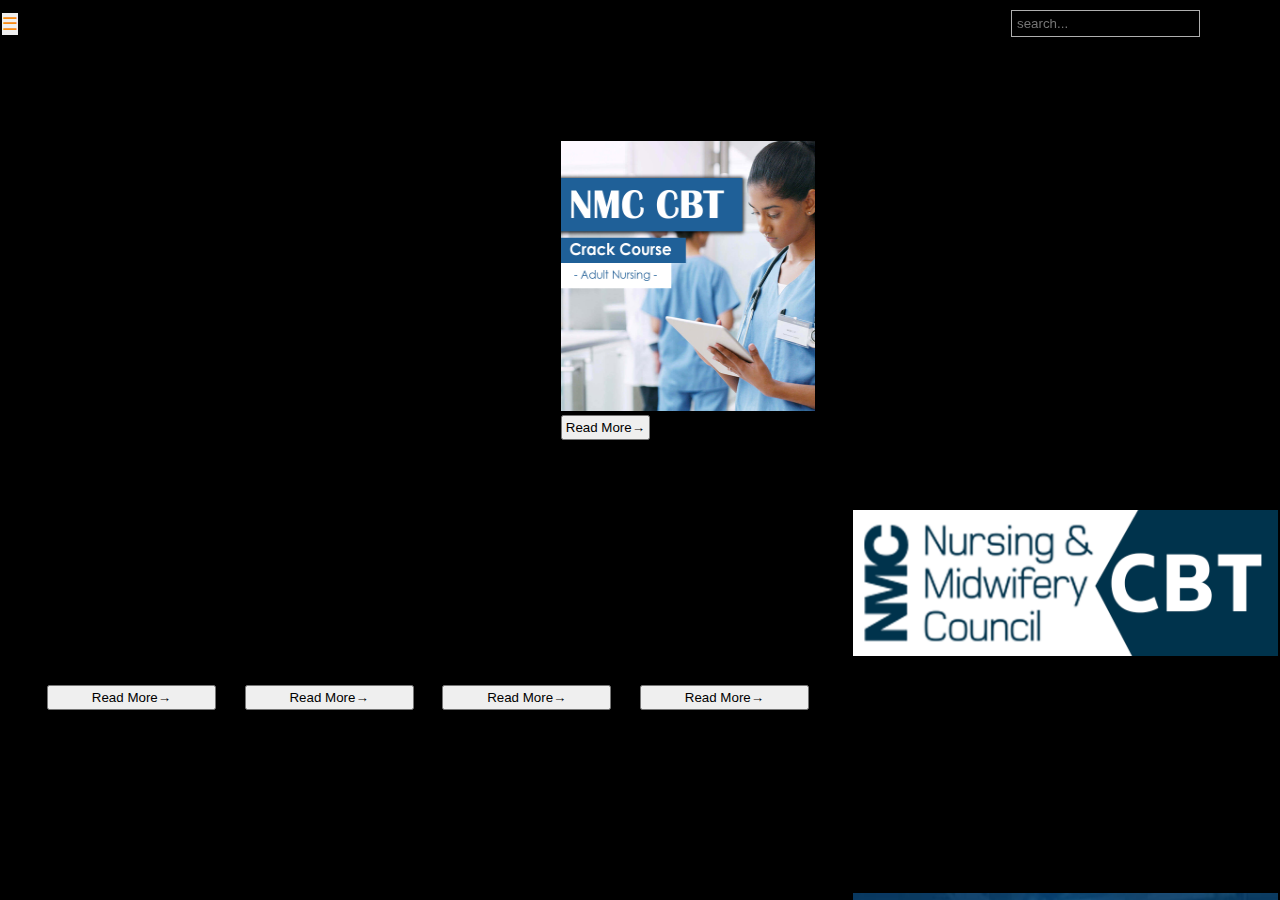
==== commit e442b249: "for test" ====
--- a/index.html
+++ b/index.html
@@ -34,7 +34,7 @@
                             <div class="side-icon">&#10095;</div> 
                         </div>
                         <div class="nav-dropdown">
-                            <a href="javascript:void(0)"><span>About NMC CBT</span> <span>&#9784</span></a>
+                            <a href="./pages/aboutcbt.html#about-cbt-test"><span>About NMC CBT</span> <span>&#9784</span></a>
                             <a href="javascript:void(0)"><span>CBT Structure</span> <span>&#9784</span></a>
                             <a href="javascript:void(0)"><span>NMC CBT Results</span> <span>&#9784</span></a>
                         </div>
@@ -63,7 +63,7 @@
 
                 <h5 class="nav-title">Courses and Quizzes</h5>
                 <div class="courses-quizzes nav-group">
-                    <a class="nav-link" href="javascript:void(0)">
+                    <a class="nav-link" href="./pages/courses.html">
                         <div><i class="fa-solid fa-folder nav-icon"></i><span> Courses</span></div>
                         <div class="side-icon"><span>&#10037;</span></div>
                     </a> 
@@ -235,16 +235,29 @@
 
 
         <div class="content bg-radial">
-            <header class="big-header bg-radial">
+            <header class="big-header bg-radial" style="padding:10px 0 ;">
                 <div class="toolbar-1 bg-radial">
                     <button class="btn-toggle-sidebar">&#9776;</button>
+                     <!-- <div class="logo-box" style="display:flex;gap:5px; font-size:20px;">
+                        <div class="site-logo"><img src="./assets/favicon_io/favicon_io_text/favicon-16x16.png" alt=""></div>
+                        <div class="site-name">DANK<span>GH</span></div>
+                    </div> -->
+                    <div class="search mobile">
+                        <input type="search" name="search" id="search" placeholder="search...">
+                        <i class="fa fa-search btn-search"></i>
+                    </div>
                     <div class="toolbar-1-aside toolbar-item">
                         <div class="search">
                             <input type="search" name="search" id="search" placeholder="search...">
                             <i class="fa fa-search btn-search"></i>
                         </div>
                         <div class="floating-contact-button ">
-                            <div class="btn-header-contact-us"><span>Contact Us </span> <span class="arrow-right">&rarr;</span></div>
+                            <div class="btn-header-contact-us">
+                                <span>
+                                    <div class="account"><i class="fa-solid fa-comments"></i></div>
+                                </span> 
+                                <span style="display:none;" class="arrow-right">&rarr;</span>
+                            </div>
                             <div class="header-dropdown-contact">
                                 <div class="email toolbar-item-dropdown ">
                                     <a href="mailto:dankcbt@gmail.com"><i class="fa fa-envelope"></i><span> dankcbt@gmail.com</span></a>
@@ -259,6 +272,15 @@
                                 </div>
                             </div>
                         </div>
+                        <!-- <div class="account">
+                            <i class="fa-solid fa-phone"></i>
+                        </div> -->
+                        <div class="account">
+                            <i class="fa-solid fa-bell"></i>
+                        </div>
+                        <div class="account">
+                            <i class="fa-solid fa-user"></i>
+                        </div>
                     </div>
                         
                 </div>
@@ -270,10 +292,15 @@
                     <div class="tootbar-2-menu-item">
                         <a href="#" class="menu-item">About CBT</a>
                         <a href="#" class="menu-item">Tutorials</a>
-                        <a href="#" class="menu-item">Notifications</a>
+                        <a href="#" class="menu-item">Announcements</a>
                         <a href="#" class="menu-item">Tutors</a>
                     </div> 
-                    <div class="tootbar-2-mobile"><a href="#" class="menu-item small-screen">&#10095;</a></div>      
+                    <div class="tootbar-2-mobile">
+                        <a href="#" class="menu-item small-screen"> 
+                            <span>More</span>
+                            <i class="fa-solid fa-ellipsis-vertical"></i>
+                        </a>
+                    </div>      
                     <!-- <div class="account">
                         <i class="fa-solid fa-user"></i>
                     </div> -->
@@ -283,7 +310,7 @@
             <div class="top-bar-navs">
                 <a href="#" class="menu-item">About CBT</a>
                 <a href="#" class="menu-item">Tutorials</a>
-                <a href="#" class="menu-item">Notifications</a>
+                <a href="#" class="menu-item">Announcements</a>
                 <a href="#" class="menu-item">Tutors</a>
             </div>
             <main class="main">
@@ -308,6 +335,7 @@
                         </div>
                     </section>
                     <section class="section features">
+                        <h3>CBT Exams, Results and Structure</h3>
                             <div class="features-list">
                                 <div class="list-item">
                                     <h3>How to Prepare for CBT?</h3>
@@ -522,6 +550,12 @@
                             </div> 
                         </div>
                     </section>
+                    <section class="instructors">
+                        <h3>Instructors</h3>
+                        <div class="persons">
+
+                        </div>
+                    </section>
                 </div>
                 <div class="main-aside">
                     <div class="quiz-container">
